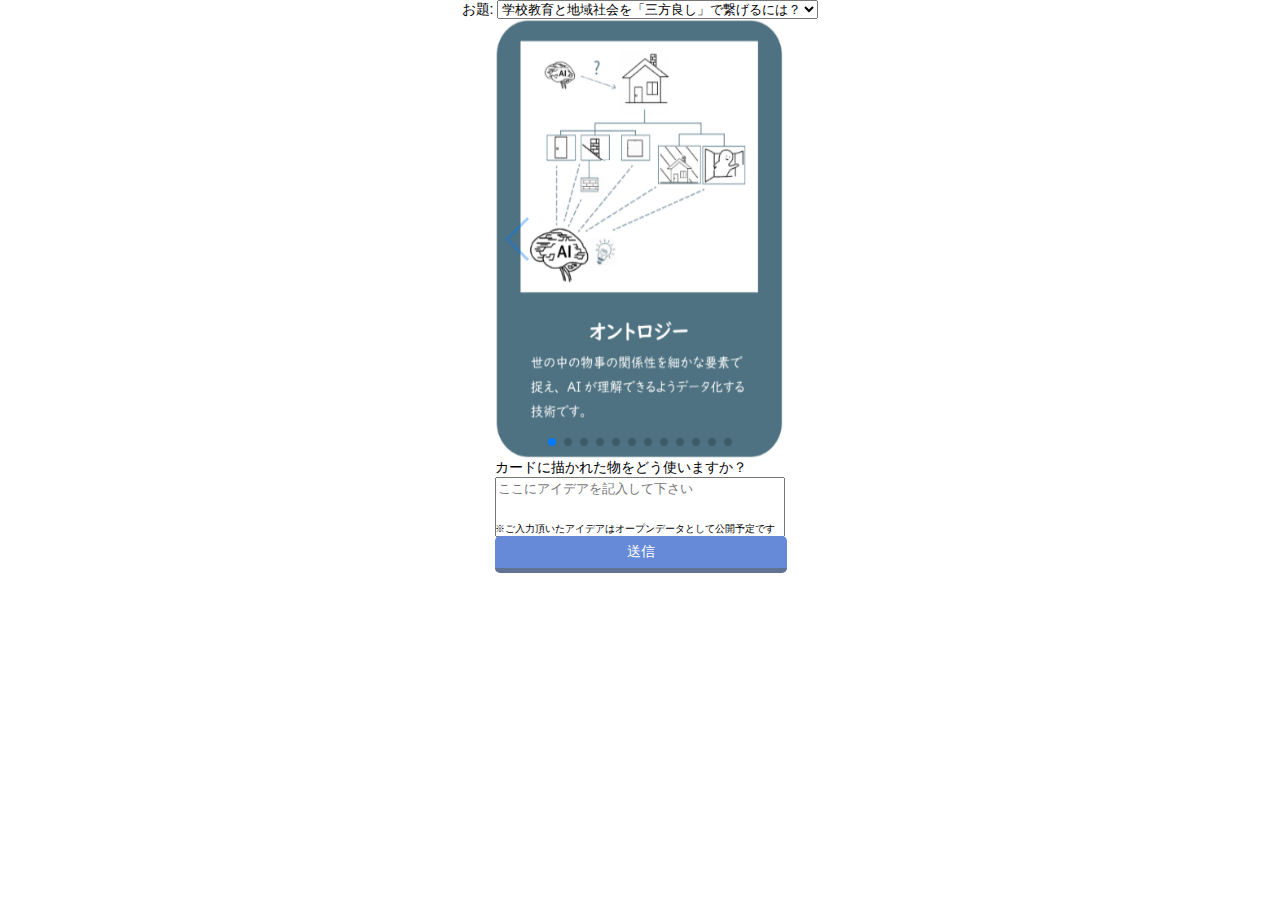
==== index.html @ ed27ea60 "test for uploading idea" ====
<!DOCTYPE html>
<html lang="en">
<head>
<meta charset="utf-8">
<title>Card-Triggered Ideation</title>
<meta name="viewport" content="width=device-width, initial-scale=1, minimum-scale=1, maximum-scale=1">

<!-- js,css読み込み -->
<script src="https://ajax.googleapis.com/ajax/libs/jquery/1.12.4/jquery.min.js"></script>
<script type="text/javascript" src="js/card_idea.js"></script>
<link rel="stylesheet" href="css/swiper.min.css">
<link rel="stylesheet" href="css/card_idea.css">

</head>
<body>

  <div class="theme_div">
    お題: <select name="theme">
<option value="学校教育と地域社会を「三方良し」で繋げるには？">学校教育と地域社会を「三方良し」で繋げるには？</option>
    </select>
  </div>
  <div class="container">
    <div class="swiper-container">
      <div class="swiper-wrapper">

        <!-- このdivタグを画像ファイルの数だけ複製する -->
        <div class="swiper-slide">
          <img class="img" src="">
        </div>

      </div>
      <div class="swiper-pagination"></div>
      <div class="swiper-button-prev"></div>
      <div class="swiper-button-next"></div>
    </div>

    <!-- ボタンと意見入力部分を隔離 -->
    <div class="idea_div">
    カードに描かれた物をどう使いますか？
      <textarea name="idea" id="idea" row="3" placeholder="ここにアイデアを記入して下さい"></textarea>
    </div>
    <div class="btn_div">
      <span class="notice">※ご入力頂いたアイデアはオープンデータとして公開予定です</span>
      <a href="#" class="btn">送信</a>
    </div>

  </div>

  
  <script src="js/swiper.min.js"></script>

</body>
</html>

<!-- 更新内容 20190618 -->
<!--
swiper_test.html
修正内容が多くなってしまったのでここに内容を記述

<head>部分
・style部分をtest6.cssの外部ファイルに記述

<body>部分
・swiper-slideを1つ減らして計1つに
・swiper部分から意見入力部分(textarea)とボタン(btn)をそれぞれ分離
・textareaを内包するdiv idea_divを追加
・btnを内包するdiv btn_divを追加
・上に伴って、swiper-container、idea_div、btn_divのすべてを内包するdiv containerを追加

・(new)body下の方にあったswiper宣言をtest6.jsに移動


test6.css
各クラスに設定を付与し形を整えた
(かなり適当に設定しているので変更が必要かもしれない)


test6.js
・確認用プログラム(console.logなど)を一度全消去
・変数宣言をvarからletに変更
・div swiper-slideの複製プログラムの変更
・複製プログラムをajax処理の中へ移動
・「送信」ボタンクリック時のテストプログラムを追加
・画像上の矢印が視覚情報を邪魔するので、カーソルが画像にのった場合のみ表示に変更

・(new)body部分のswiper宣言を移動
・(new)div swiper-slideの複製後にswiper.update()でswiperを更新

-->
---- css/card_idea.css ----
@media screen and (min-width: 767px) {
    body {
        background: #fff;
        font-family: Helvetica Neue, Helvetica, Arial, sans-serif;
        font-size: 14px;
        color: #000;
        margin: 0;
        padding: 0;
    }

    .container {
        overflow: hidden;
        width: 90vw;
        height: 90vh;
        margin: 0 auto;
    }

    .swiper-container {
        width: 290px;
        height: 440px;
        margin: 0 auto;
    }

    .swiper-wrapper {
        width: 100%;
        height: 100%;
    }

    .swiper-slide {
        width: 100%;
        height: 100%;
    }

    .swiper-slide img {
        width: 100%;
        height: 100%;
    }

    .swiper-button-prev{
        opacity: 0;
    }

    .swiper-button-next{
        opacity: 0;
    }

    .notice {
	font-size: x-small;
	font-color: #900;
    }

    .theme_div {
	text-align: center;
	font-color: $009;
    }

    #theme {
	font-color: $b00;
    }
    
    .idea_div {
        width: 290px;
        height: 60px;
        margin: 0 auto;
    }

    .idea_div textarea {
        width: 98%;
        height: 90%;
	overflow: auto;
        resize: none;
    }

    .btn_div {
        width: 290px;
        height: 30px;
        margin: 0 auto;
    }

    .btn {
        width: 47%;
        display: inline-block;
        padding: 0.5em 5.55em;
        text-decoration: none;
        background: #668ad8; /*ボタン色*/
        color: #FFF;
        border-bottom: solid 5px #627295;
        border-radius: 5px;
        margin: 0 auto;
        text-align: center;
    }

    .btn:active {
        /*ボタンを押したとき*/
        -webkit-transform: translateY(4px);
        transform: translateY(4px); /*下に動く*/
        border-bottom: none; /*線を消す*/
    }

}


@media screen and (max-width: 767px){
    body {
        @background: #fff;
        font-family: Helvetica Neue, Helvetica, Arial, sans-serif;
        font-size: 14px;
        color:#000;
        margin: 0;
        padding: 0;
    }

    .container{
        overflow: hidden;
        width: 90vw;
        height: 85vh;
        margin: 0 auto;
    }

    .swiper-container {
        width: 290px;
        height: 400px;
        margin: 0 auto;
    }

    .swiper-wrapper {
        width: 100%;
        height: 100%;
    }

    .swiper-slide {
        width: 100%;
        height: 100%;
    }

    .swiper-slide img{
        width: 100%;
        height: 100%;
    }

    .swiper-button-prev{
        opacity: 0;
    }

    .swiper-button-next{
        opacity: 0;
    }

    .idea_div{
        width: 290px;
        height: 90px;
        margin: 0 auto;
    }

    .idea_div textarea{
        width: 98%;
        height: 90%;
        resize: none;
    }

    .btn_div{
        width: 290px;
        height: 30px;
        margin: 0 auto;
    }

    .btn {
        width: 47%;
        display: inline-block;
        padding: 0.5em 5.55em;
        text-decoration: none;
        background: #668ad8;/*ボタン色*/
        color: #FFF;
        border-bottom: solid 5px #627295;
        border-radius: 5px;
        margin: 0 auto;
        text-align: center;
    }

    .btn:active {
        /*ボタンを押したとき*/
        -webkit-transform: translateY(4px);
        transform: translateY(4px);/*下に動く*/
        border-bottom: none;/*線を消す*/
    }

    
}
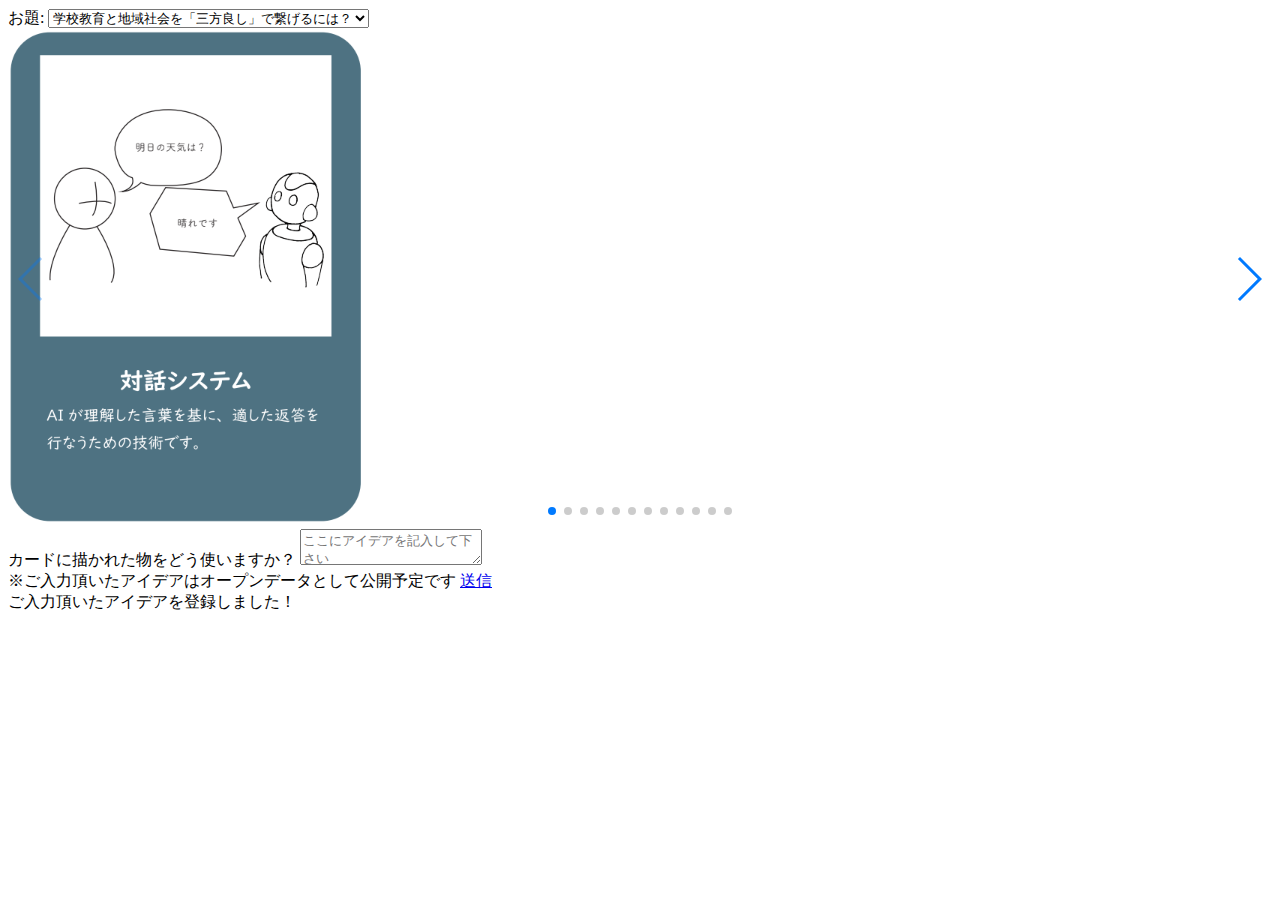
==== commit b2af1f91: "thx message" ====
--- a/index.html
+++ b/index.html
@@ -38,13 +38,13 @@
     <!-- ボタンと意見入力部分を隔離 -->
     <div class="idea_div">
     カードに描かれた物をどう使いますか？
-      <textarea name="idea" id="idea" row="3" placeholder="ここにアイデアを記入して下さい"></textarea>
+    <textarea name="idea" id="idea" row="3" placeholder="ここにアイデアを記入して下さい"></textarea>
     </div>
     <div class="btn_div">
       <span class="notice">※ご入力頂いたアイデアはオープンデータとして公開予定です</span>
       <a href="#" class="btn">送信</a>
     </div>
-
+    <div id="thx_msg">ご入力頂いたアイデアを登録しました！</div>
   </div>
 
   
--- a/css/card_idea.css
+++ b/css/card_idea.css
@@ -1,4 +1,4 @@
-@media screen and (min-width: 767px) {
+#the@media screen and (min-width: 767px) {
     body {
         background: #fff;
         font-family: Helvetica Neue, Helvetica, Arial, sans-serif;
@@ -56,6 +56,10 @@
 
     #theme {
 	font-color: $b00;
+    }
+
+    #thx_msg{
+      display: none; 
     }
     
     .idea_div {
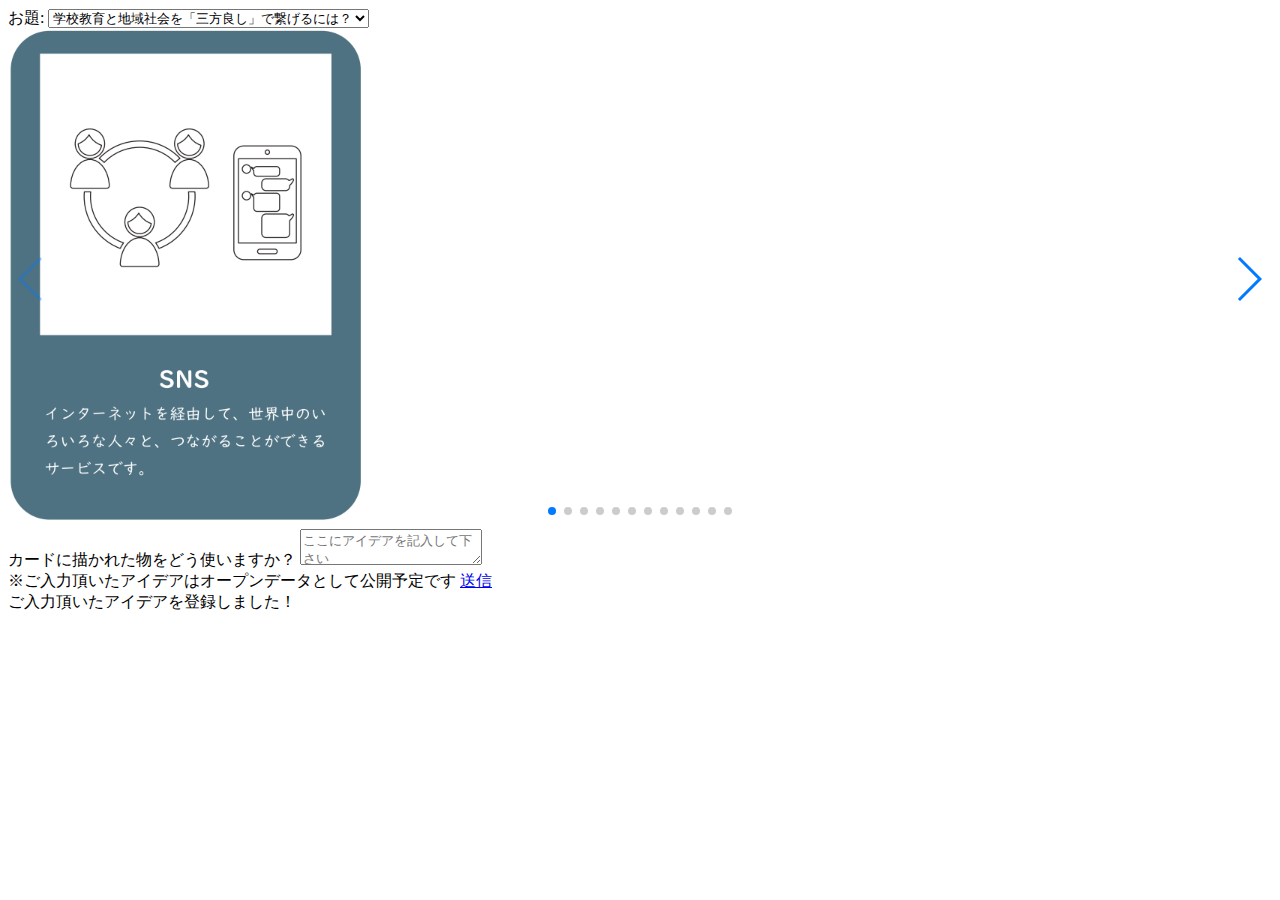
==== commit 267cb3b0: "thx message" ====
--- a/index.html
+++ b/index.html
@@ -44,8 +44,8 @@
       <span class="notice">※ご入力頂いたアイデアはオープンデータとして公開予定です</span>
       <a href="#" class="btn">送信</a>
     </div>
-    <div id="thx_msg">ご入力頂いたアイデアを登録しました！</div>
   </div>
+  <div id="thx_msg">ご入力頂いたアイデアを登録しました！</div>
 
   
   <script src="js/swiper.min.js"></script>
--- a/css/card_idea.css
+++ b/css/card_idea.css
@@ -17,7 +17,7 @@
 
     .swiper-container {
         width: 290px;
-        height: 440px;
+        height: 420px;
         margin: 0 auto;
     }
 
@@ -58,7 +58,7 @@
 	font-color: $b00;
     }
 
-    #thx_msg{
+    #thx_msg {
       display: none; 
     }
     
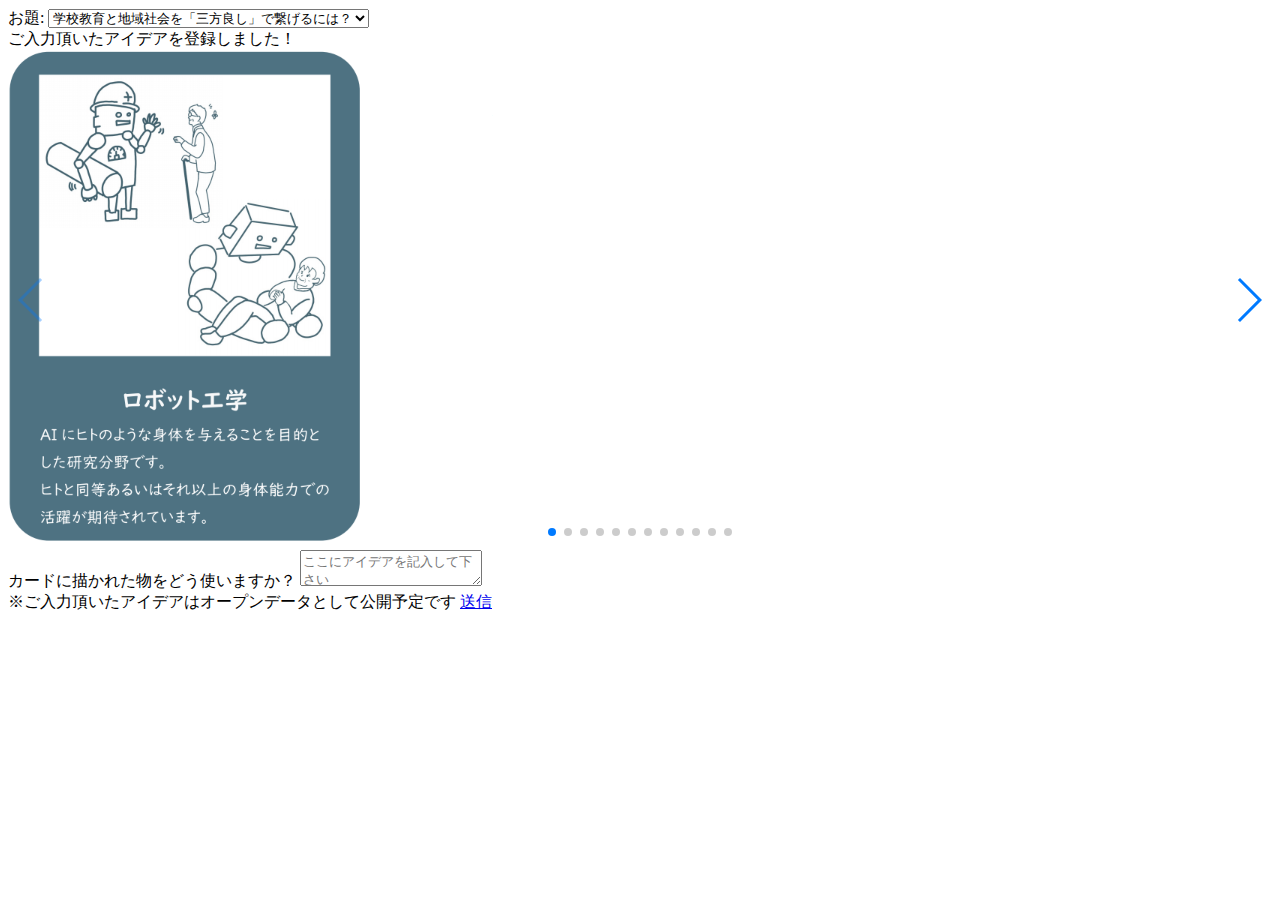
==== commit a9c3688b: "thx message" ====
--- a/index.html
+++ b/index.html
@@ -19,7 +19,9 @@
     お題: <select name="theme">
 <option value="学校教育と地域社会を「三方良し」で繋げるには？">学校教育と地域社会を「三方良し」で繋げるには？</option>
     </select>
+      <div id="thx_msg">ご入力頂いたアイデアを登録しました！</div>
   </div>
+
   <div class="container">
     <div class="swiper-container">
       <div class="swiper-wrapper">
@@ -45,7 +47,6 @@
       <a href="#" class="btn">送信</a>
     </div>
   </div>
-  <div id="thx_msg">ご入力頂いたアイデアを登録しました！</div>
 
   
   <script src="js/swiper.min.js"></script>
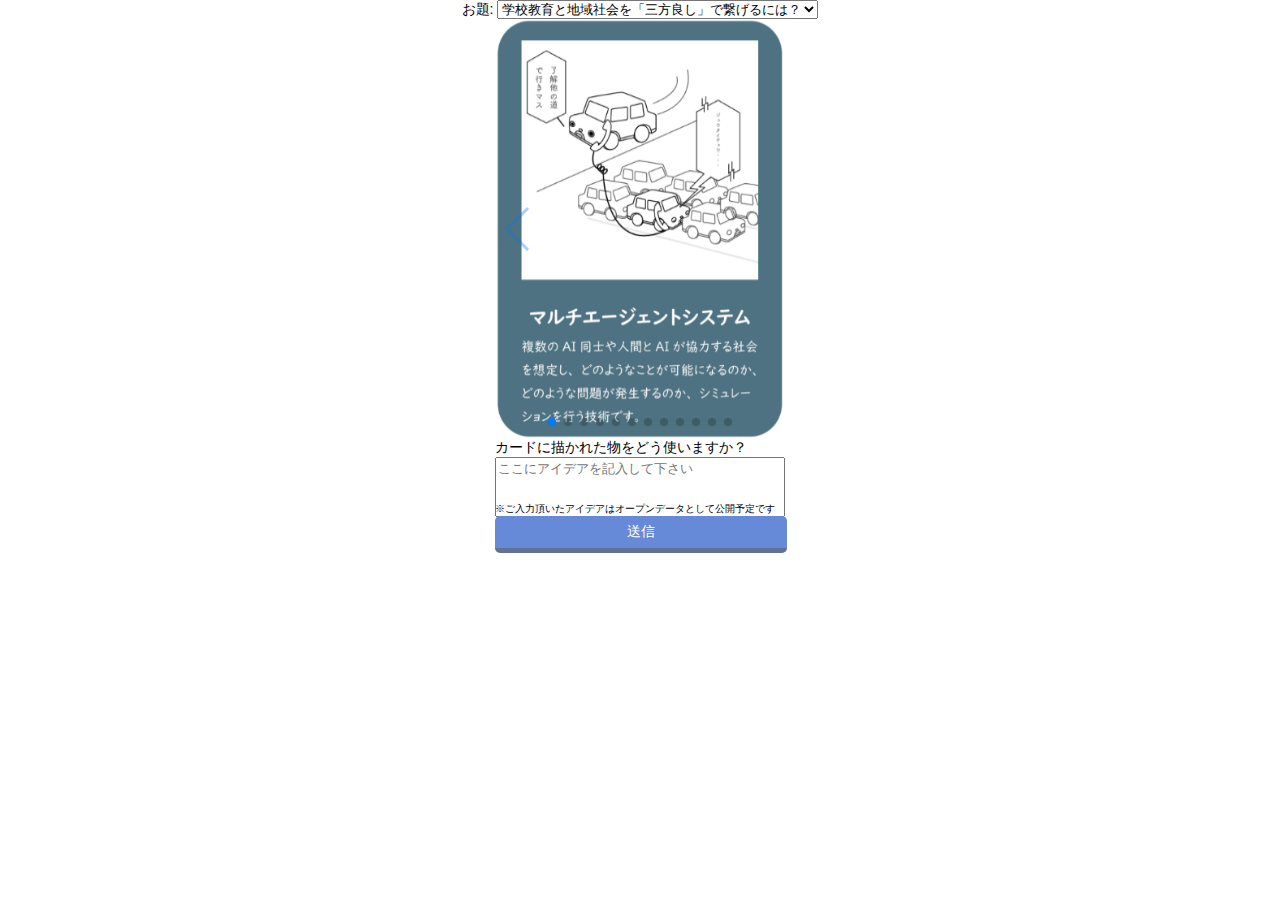
==== commit 7866fd4b: "thx message" ====
--- a/index.html
+++ b/index.html
@@ -19,7 +19,6 @@
     お題: <select name="theme">
 <option value="学校教育と地域社会を「三方良し」で繋げるには？">学校教育と地域社会を「三方良し」で繋げるには？</option>
     </select>
-      <div id="thx_msg">ご入力頂いたアイデアを登録しました！</div>
   </div>
 
   <div class="container">
@@ -46,6 +45,7 @@
       <span class="notice">※ご入力頂いたアイデアはオープンデータとして公開予定です</span>
       <a href="#" class="btn">送信</a>
     </div>
+    <div id="thx_msg">ご入力頂いたアイデアを登録しました！</div>
   </div>
 
   
--- a/css/card_idea.css
+++ b/css/card_idea.css
@@ -1,4 +1,4 @@
-#the@media screen and (min-width: 767px) {
+@media screen and (min-width: 767px) {
     body {
         background: #fff;
         font-family: Helvetica Neue, Helvetica, Arial, sans-serif;
@@ -59,7 +59,7 @@
     }
 
     #thx_msg {
-      display: none; 
+	display: none;
     }
     
     .idea_div {
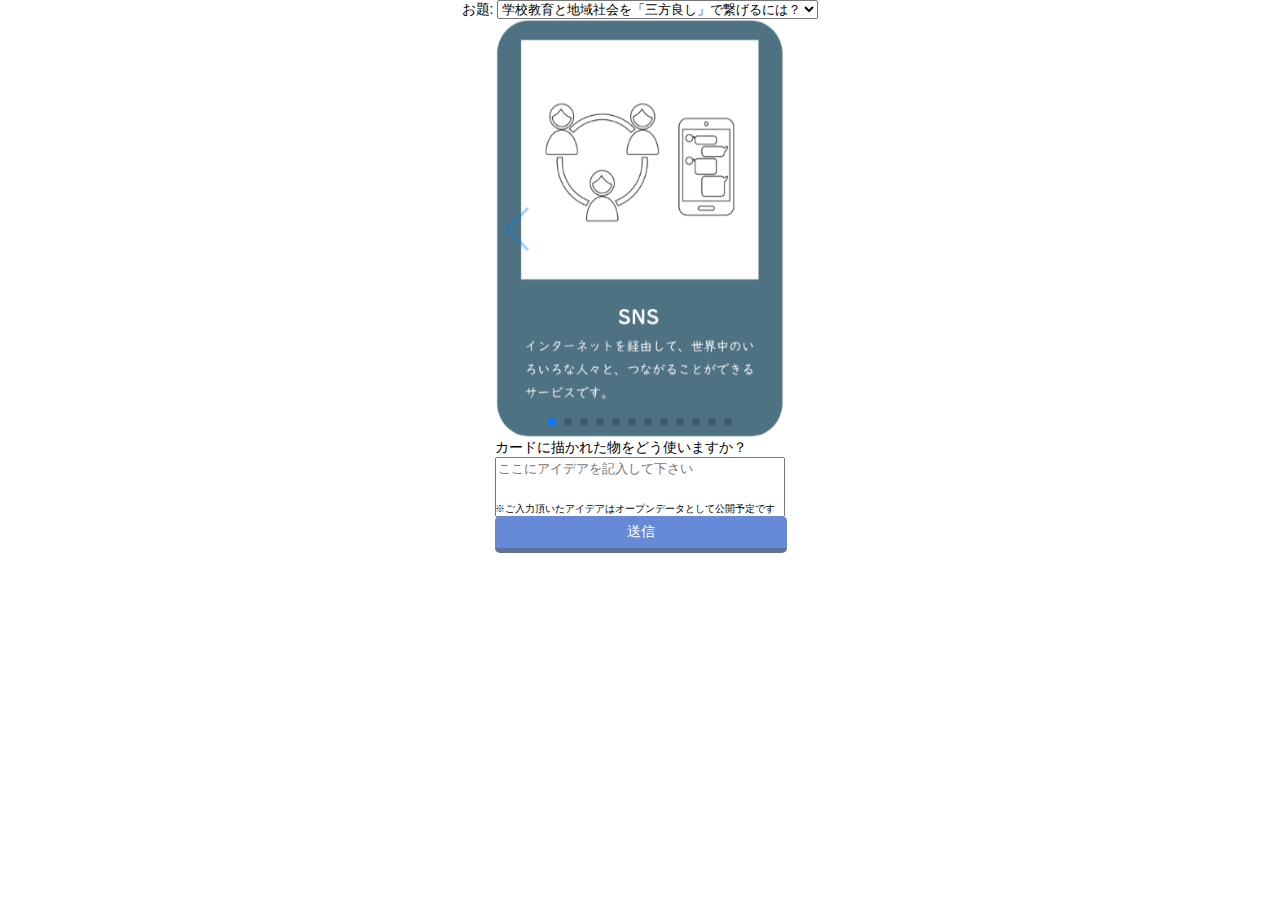
==== commit cc59cb03: "thx message" ====
--- a/index.html
+++ b/index.html
@@ -9,6 +9,7 @@
 <!-- js,css読み込み -->
 <script src="https://ajax.googleapis.com/ajax/libs/jquery/1.12.4/jquery.min.js"></script>
 <script type="text/javascript" src="js/card_idea.js"></script>
+<script type="text/javascript" src="js/swiper.min.js"></script>
 <link rel="stylesheet" href="css/swiper.min.css">
 <link rel="stylesheet" href="css/card_idea.css">
 
@@ -34,6 +35,8 @@
       <div class="swiper-pagination"></div>
       <div class="swiper-button-prev"></div>
       <div class="swiper-button-next"></div>
+      <div id="thx_msg">ご入力頂いたアイデアを登録しました！</div>
+
     </div>
 
     <!-- ボタンと意見入力部分を隔離 -->
@@ -45,11 +48,10 @@
       <span class="notice">※ご入力頂いたアイデアはオープンデータとして公開予定です</span>
       <a href="#" class="btn">送信</a>
     </div>
-    <div id="thx_msg">ご入力頂いたアイデアを登録しました！</div>
   </div>
 
+
   
-  <script src="js/swiper.min.js"></script>
 
 </body>
 </html>
--- a/css/card_idea.css
+++ b/css/card_idea.css
@@ -60,6 +60,10 @@
 
     #thx_msg {
 	display: none;
+	position: relative;
+	top: -200px;
+	left: 20px;
+	z-index: 1;
     }
     
     .idea_div {
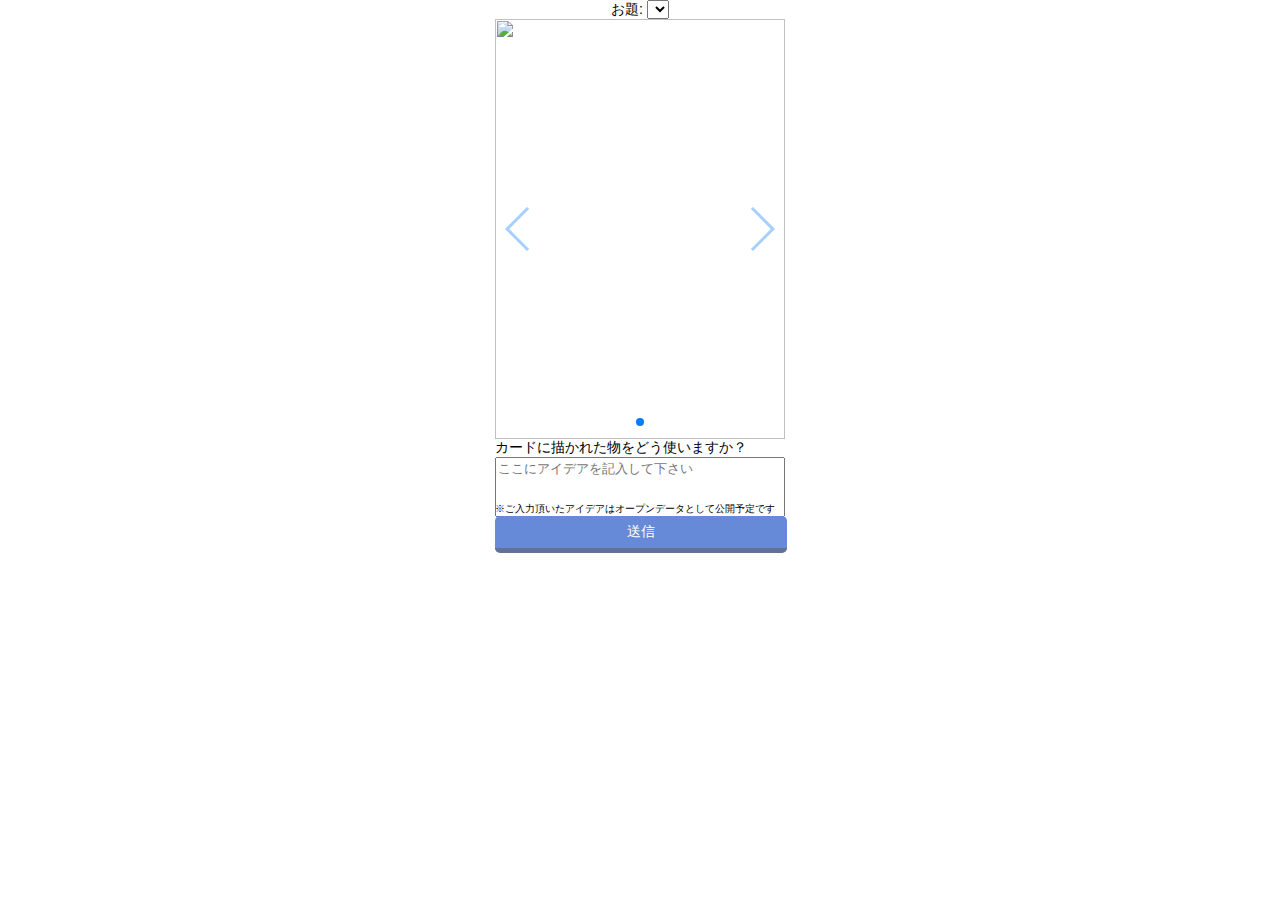
==== commit c76971af: "read themes from cards.json" ====
--- a/index.html
+++ b/index.html
@@ -17,8 +17,9 @@
 <body>
 
   <div class="theme_div">
-    お題: <select name="theme">
-<option value="学校教育と地域社会を「三方良し」で繋げるには？">学校教育と地域社会を「三方良し」で繋げるには？</option>
+    お題:
+    <select name="theme">
+      <option class="theme_opt" value=""></option>
     </select>
   </div>
 
--- a/css/card_idea.css
+++ b/css/card_idea.css
@@ -62,8 +62,14 @@
 	display: none;
 	position: relative;
 	top: -200px;
-	left: 20px;
+	left: 0px;
 	z-index: 1;
+	font-color: #800;
+	font-weight: bold;
+	background: #fdd;
+	text-align: center;
+	height: 30px;
+	line-height: 30px;
     }
     
     .idea_div {
